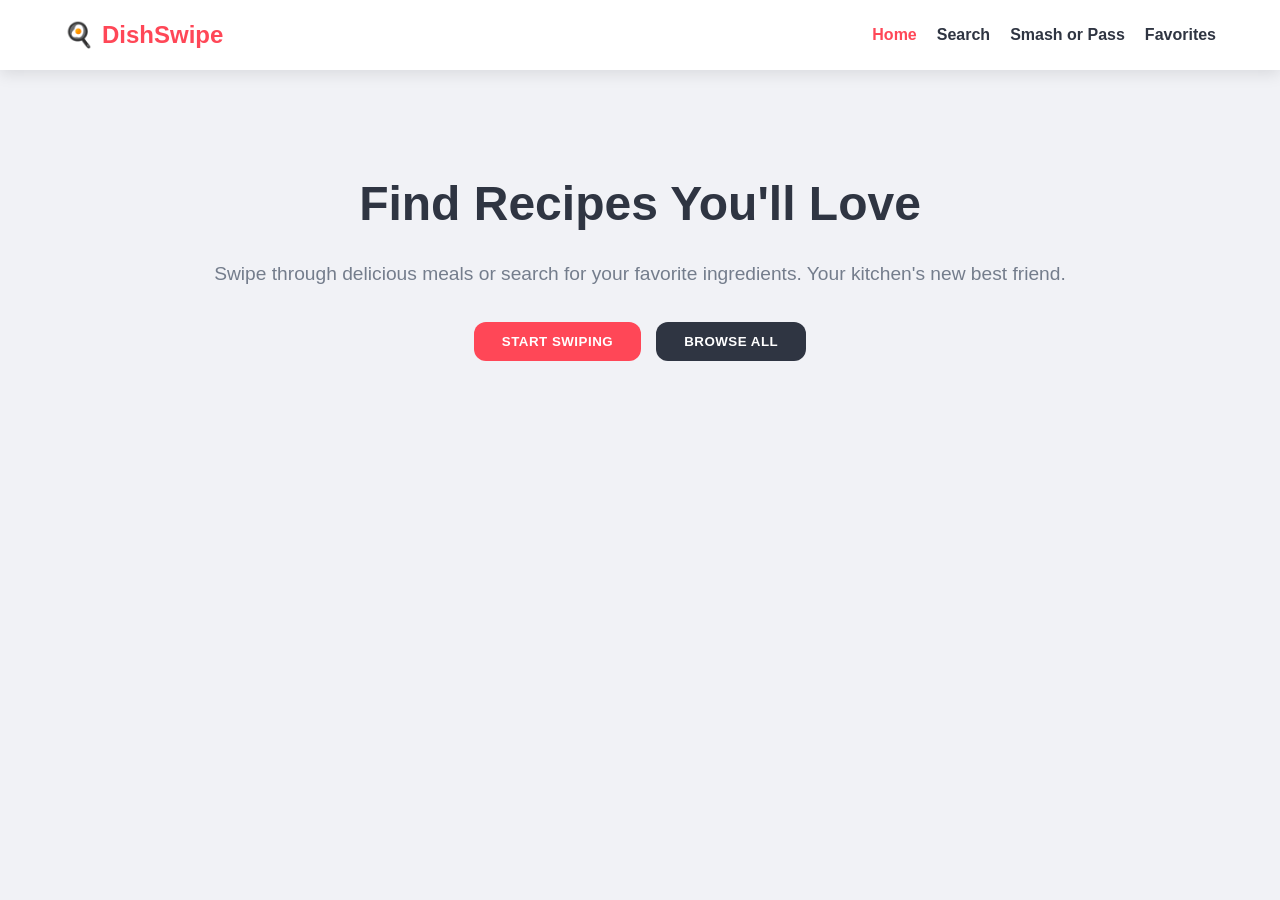
==== index.html @ 1446b1d3 "init" ====
<!DOCTYPE html>
<html lang="en">
<head>
    <meta charset="UTF-8">
    <meta name="viewport" content="width=device-width, initial-scale=1.0">
    <title>DishSwipe | Discover Your Next Meal</title>
    <link rel="stylesheet" href="style.css">
</head>
<body>
    <header>
        <div class="logo" onclick="app.navigate('home')">
            <span>🍳</span> DishSwipe
        </div>
        <nav>
            <ul>
                <li><a data-link="home" class="active">Home</a></li>
                <li><a data-link="search">Search</a></li>
                <li><a data-link="swipe">Smash or Pass</a></li>
                <li><a data-link="favorites">Favorites</a></li>
            </ul>
        </nav>
    </header>

    <main id="app-container">
        <!-- Home View -->
        <section id="view-home" class="view active">
            <div class="hero">
                <h1>Find Recipes You'll Love</h1>
                <p>Swipe through delicious meals or search for your favorite ingredients. Your kitchen's new best friend.</p>
                <div class="cta-group">
                    <button class="btn btn-primary" onclick="app.navigate('swipe')">Start Swiping</button>
                    <button class="btn btn-secondary" onclick="app.navigate('search')">Browse All</button>
                </div>
            </div>
        </section>

        <!-- Search View -->
        <section id="view-search" class="view">
            <div class="search-container">
                <input type="text" id="search-input" placeholder="Search by name (e.g. Pasta, Chicken)...">
                <button class="btn btn-primary" onclick="app.performSearch()">Search</button>
            </div>
            <div id="search-results" class="recipe-grid"></div>
        </section>

        <!-- Smash or Pass View -->
        <section id="view-swipe" class="view">
            <div class="swipe-container">
                <div id="swipe-card-target">
                    <!-- Dynamic Card -->
                </div>
                <div class="swipe-actions">
                    <button class="action-btn pass-btn" onclick="app.loadRandomRecipe()">✖</button>
                    <button class="action-btn smash-btn" onclick="app.smashCurrent()">❤</button>
                </div>
            </div>
        </section>

        <!-- Details View -->
        <section id="view-details" class="view">
            <div id="details-target"></div>
        </section>

        <!-- Favorites View -->
        <section id="view-favorites" class="view">
            <h2 style="margin-bottom: 2rem;">Your Saved Recipes</h2>
            <div id="favorites-results" class="recipe-grid"></div>
        </section>
    </main>

    <script src="script.js"></script>
</body>
</html>
---- style.css ----
:root {
    --primary: #ff4757;
    --primary-dark: #e84118;
    --secondary: #2f3542;
    --accent: #2ed573;
    --bg-light: #f1f2f6;
    --white: #ffffff;
    --text-main: #2f3542;
    --text-muted: #747d8c;
    --shadow: 0 4px 15px rgba(0,0,0,0.1);
    --radius: 12px;
    --transition: all 0.2s cubic-bezier(0.4, 0, 0.2, 1);
}

* {
    box-sizing: border-box;
    margin: 0;
    padding: 0;
    font-family: 'Segoe UI', Roboto, Helvetica, Arial, sans-serif;
}

body {
    background-color: var(--bg-light);
    color: var(--text-main);
    line-height: 1.6;
    overflow-x: hidden;
    min-height: 100vh;
}

/* Layout & Navigation */
header {
    background: var(--white);
    padding: 1rem 5%;
    display: flex;
    justify-content: space-between;
    align-items: center;
    position: sticky;
    top: 0;
    z-index: 1000;
    box-shadow: var(--shadow);
}

.logo {
    font-size: 1.5rem;
    font-weight: 800;
    color: var(--primary);
    cursor: pointer;
    display: flex;
    align-items: center;
    gap: 8px;
}

nav ul {
    display: flex;
    list-style: none;
    gap: 20px;
}

nav a {
    text-decoration: none;
    color: var(--text-main);
    font-weight: 600;
    transition: var(--transition);
    cursor: pointer;
}

nav a:hover, nav a.active {
    color: var(--primary);
}

main {
    padding: 2rem 5%;
    max-width: 1200px;
    margin: 0 auto;
}

/* Views */
.view {
    display: none;
    animation: fadeIn 0.4s ease-out;
}

.view.active {
    display: block;
}

@keyframes fadeIn {
    from { opacity: 0; transform: translateY(10px); }
    to { opacity: 1; transform: translateY(0); }
}

/* Home Page */
.hero {
    text-align: center;
    padding: 4rem 1rem;
}

.hero h1 {
    font-size: 3rem;
    margin-bottom: 1rem;
    color: var(--secondary);
}

.hero p {
    font-size: 1.2rem;
    color: var(--text-muted);
    margin-bottom: 2rem;
}

.cta-group {
    display: flex;
    justify-content: center;
    gap: 15px;
    flex-wrap: wrap;
}

.btn {
    padding: 12px 28px;
    border-radius: var(--radius);
    border: none;
    font-weight: 700;
    cursor: pointer;
    transition: var(--transition);
    text-transform: uppercase;
    letter-spacing: 0.5px;
}

.btn-primary { background: var(--primary); color: white; }
.btn-primary:hover { background: var(--primary-dark); transform: scale(1.05); }
.btn-secondary { background: var(--secondary); color: white; }
.btn-secondary:hover { opacity: 0.9; }

/* Search Section */
.search-container {
    margin-bottom: 2rem;
    display: flex;
    gap: 10px;
}

input[type="text"] {
    flex: 1;
    padding: 12px 20px;
    border: 2px solid #ddd;
    border-radius: var(--radius);
    outline: none;
    font-size: 1rem;
}

input[type="text"]:focus {
    border-color: var(--primary);
}

.recipe-grid {
    display: grid;
    grid-template-columns: repeat(auto-fill, minmax(280px, 1fr));
    gap: 25px;
}

.recipe-card {
    background: var(--white);
    border-radius: var(--radius);
    overflow: hidden;
    box-shadow: var(--shadow);
    transition: var(--transition);
    cursor: pointer;
    position: relative;
}

.recipe-card:hover {
    transform: translateY(-5px);
}

.recipe-card img {
    width: 100%;
    height: 200px;
    object-fit: cover;
}

.recipe-card-content {
    padding: 1.5rem;
}

.recipe-card h3 {
    margin-bottom: 0.5rem;
    font-size: 1.2rem;
}

.tag {
    background: var(--bg-light);
    padding: 4px 10px;
    border-radius: 20px;
    font-size: 0.8rem;
    color: var(--primary);
    font-weight: bold;
}

/* Smash or Pass Section */
.swipe-container {
    max-width: 400px;
    margin: 0 auto;
    text-align: center;
}

.swipe-card {
    background: var(--white);
    border-radius: 20px;
    overflow: hidden;
    box-shadow: 0 10px 30px rgba(0,0,0,0.15);
    margin-bottom: 2rem;
    position: relative;
    cursor: pointer;
    transition: transform 0.3s ease-out;
}

.swipe-card:hover {
    transform: translateY(-5px);
}

.swipe-card img {
    width: 100%;
    aspect-ratio: 1/1;
    object-fit: cover;
}

.swipe-info {
    padding: 2rem;
}

.swipe-actions {
    display: flex;
    justify-content: center;
    gap: 30px;
}

.action-btn {
    width: 70px;
    height: 70px;
    border-radius: 50%;
    border: none;
    display: flex;
    align-items: center;
    justify-content: center;
    cursor: pointer;
    font-size: 1.5rem;
    transition: var(--transition);
    box-shadow: var(--shadow);
}

.pass-btn { background: #eee; color: #555; }
.pass-btn:hover { background: #ddd; transform: rotate(-10deg); }
.smash-btn { background: var(--primary); color: white; }
.smash-btn:hover { background: var(--primary-dark); transform: scale(1.1) rotate(10deg); }

/* Recipe Details */
.details-container {
    background: var(--white);
    border-radius: var(--radius);
    overflow: hidden;
    box-shadow: var(--shadow);
    display: grid;
    grid-template-columns: 1fr 1fr;
}

.details-img {
    width: 100%;
    height: 100%;
    object-fit: cover;
}

.details-content {
    padding: 3rem;
}

.ingredients-list {
    margin: 1.5rem 0;
    list-style: none;
    display: grid;
    grid-template-columns: 1fr 1fr;
    gap: 10px;
}

.ingredients-list li::before {
    content: "•";
    color: var(--primary);
    margin-right: 8px;
    font-weight: bold;
}

/* Utilities */
.loader {
    text-align: center;
    padding: 3rem;
    font-weight: bold;
    color: var(--primary);
}

.error-msg {
    color: var(--primary);
    text-align: center;
    padding: 2rem;
    background: #fff5f5;
    border-radius: var(--radius);
}

.empty-state {
    text-align: center;
    padding: 4rem;
    color: var(--text-muted);
}

/* Responsive */
@media (max-width: 850px) {
    .details-container {
        grid-template-columns: 1fr;
    }
    .details-img {
        height: 300px;
    }
    .hero h1 { font-size: 2.2rem; }
}

@media (max-width: 600px) {
    nav ul { gap: 10px; font-size: 0.9rem; }
    .hero { padding: 2rem 0; }
    .details-content { padding: 1.5rem; }
    .ingredients-list { grid-template-columns: 1fr; }
}
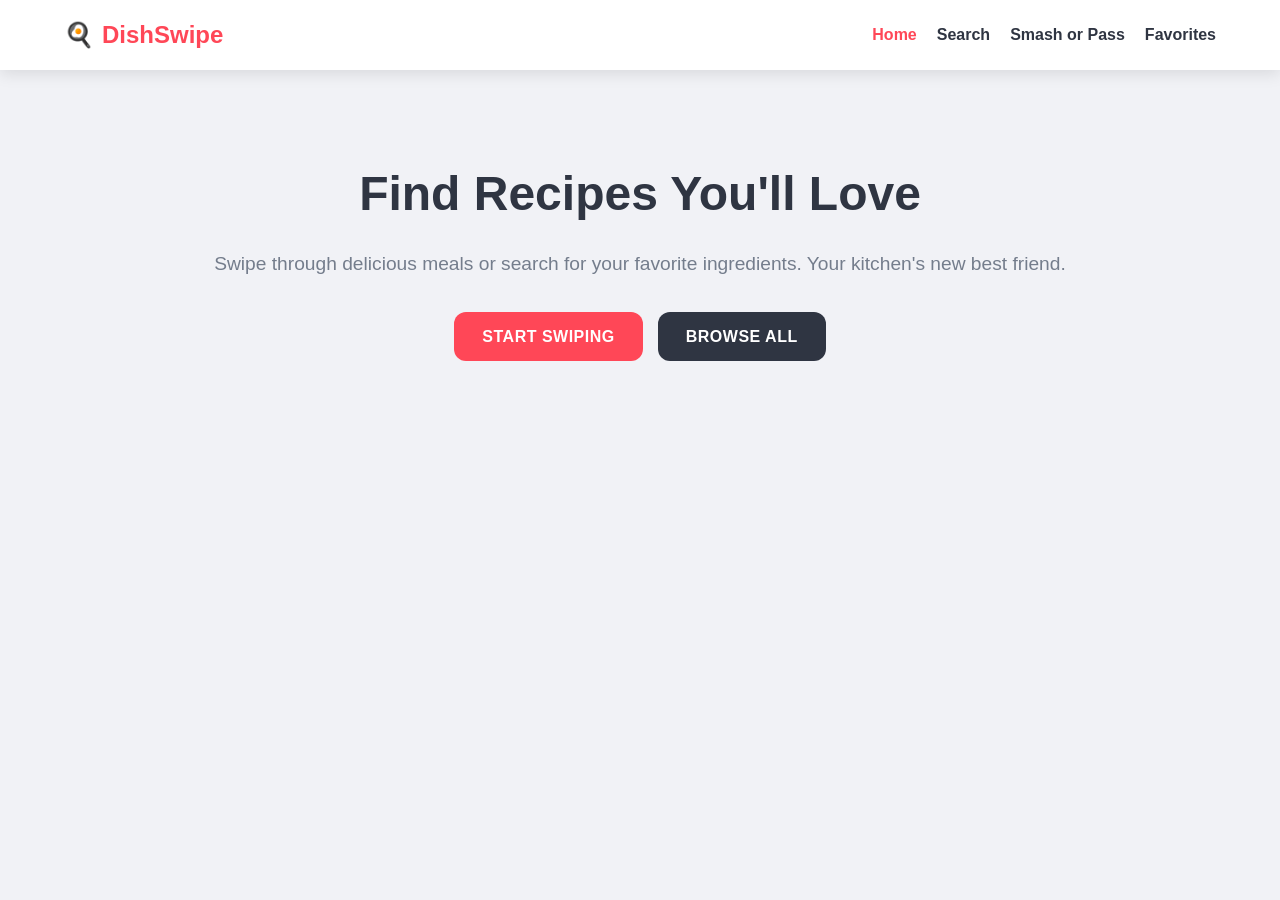
==== commit 7c3b381f: "edited scrolling" ====
--- a/index.html
+++ b/index.html
@@ -7,67 +7,20 @@
     <link rel="stylesheet" href="style.css">
 </head>
 <body>
-    <header>
-        <div class="logo" onclick="app.navigate('home')">
-            <span>🍳</span> DishSwipe
-        </div>
-        <nav>
-            <ul>
-                <li><a data-link="home" class="active">Home</a></li>
-                <li><a data-link="search">Search</a></li>
-                <li><a data-link="swipe">Smash or Pass</a></li>
-                <li><a data-link="favorites">Favorites</a></li>
-            </ul>
-        </nav>
-    </header>
+    <div id="header"></div>
 
     <main id="app-container">
         <!-- Home View -->
-        <section id="view-home" class="view active">
-            <div class="hero">
-                <h1>Find Recipes You'll Love</h1>
-                <p>Swipe through delicious meals or search for your favorite ingredients. Your kitchen's new best friend.</p>
-                <div class="cta-group">
-                    <button class="btn btn-primary" onclick="app.navigate('swipe')">Start Swiping</button>
-                    <button class="btn btn-secondary" onclick="app.navigate('search')">Browse All</button>
-                </div>
+        <section class="hero">
+            <h1>Find Recipes You'll Love</h1>
+            <p>Swipe through delicious meals or search for your favorite ingredients. Your kitchen's new best friend.</p>
+            <div class="cta-group">
+                <a href="swipe.html" class="btn btn-primary">Start Swiping</a>
+                <a href="search.html" class="btn btn-secondary">Browse All</a>
             </div>
-        </section>
-
-        <!-- Search View -->
-        <section id="view-search" class="view">
-            <div class="search-container">
-                <input type="text" id="search-input" placeholder="Search by name (e.g. Pasta, Chicken)...">
-                <button class="btn btn-primary" onclick="app.performSearch()">Search</button>
-            </div>
-            <div id="search-results" class="recipe-grid"></div>
-        </section>
-
-        <!-- Smash or Pass View -->
-        <section id="view-swipe" class="view">
-            <div class="swipe-container">
-                <div id="swipe-card-target">
-                    <!-- Dynamic Card -->
-                </div>
-                <div class="swipe-actions">
-                    <button class="action-btn pass-btn" onclick="app.loadRandomRecipe()">✖</button>
-                    <button class="action-btn smash-btn" onclick="app.smashCurrent()">❤</button>
-                </div>
-            </div>
-        </section>
-
-        <!-- Details View -->
-        <section id="view-details" class="view">
-            <div id="details-target"></div>
-        </section>
-
-        <!-- Favorites View -->
-        <section id="view-favorites" class="view">
-            <h2 style="margin-bottom: 2rem;">Your Saved Recipes</h2>
-            <div id="favorites-results" class="recipe-grid"></div>
         </section>
     </main>
 
     <script src="script.js"></script>
 </body>
-</html>+</html>
--- a/style.css
+++ b/style.css
@@ -19,6 +19,11 @@
     font-family: 'Segoe UI', Roboto, Helvetica, Arial, sans-serif;
 }
 
+html, body {
+    max-width: 100%;
+    overflow-x: hidden;
+}
+
 body {
     background-color: var(--bg-light);
     color: var(--text-main);
@@ -29,15 +34,16 @@
 
 /* Layout & Navigation */
 header {
+    position: fixed;
     background: var(--white);
     padding: 1rem 5%;
     display: flex;
     justify-content: space-between;
     align-items: center;
-    position: sticky;
     top: 0;
     z-index: 1000;
     box-shadow: var(--shadow);
+    width: 100vw;
 }
 
 .logo {
@@ -71,22 +77,7 @@
 main {
     padding: 2rem 5%;
     max-width: 1200px;
-    margin: 0 auto;
-}
-
-/* Views */
-.view {
-    display: none;
-    animation: fadeIn 0.4s ease-out;
-}
-
-.view.active {
-    display: block;
-}
-
-@keyframes fadeIn {
-    from { opacity: 0; transform: translateY(10px); }
-    to { opacity: 1; transform: translateY(0); }
+    margin: 60px auto;
 }
 
 /* Home Page */
@@ -123,6 +114,8 @@
     transition: var(--transition);
     text-transform: uppercase;
     letter-spacing: 0.5px;
+    text-decoration: none;
+    display: inline-block;
 }
 
 .btn-primary { background: var(--primary); color: white; }
@@ -131,6 +124,10 @@
 .btn-secondary:hover { opacity: 0.9; }
 
 /* Search Section */
+.search-section {
+    padding: 0;
+}
+
 .search-container {
     margin-bottom: 2rem;
     display: flex;
@@ -195,10 +192,15 @@
 }
 
 /* Smash or Pass Section */
+.swipe-section {
+    padding: 0;
+}
+
 .swipe-container {
     max-width: 400px;
     margin: 0 auto;
     text-align: center;
+    max-height: 70vh;
 }
 
 .swipe-card {
@@ -252,6 +254,10 @@
 .smash-btn:hover { background: var(--primary-dark); transform: scale(1.1) rotate(10deg); }
 
 /* Recipe Details */
+.details-section {
+    padding: 0;
+}
+
 .details-container {
     background: var(--white);
     border-radius: var(--radius);
@@ -269,6 +275,8 @@
 
 .details-content {
     padding: 3rem;
+    overflow-y: auto;
+    max-height: 70vh;
 }
 
 .ingredients-list {
@@ -308,7 +316,6 @@
     color: var(--text-muted);
 }
 
-/* Responsive */
 @media (max-width: 850px) {
     .details-container {
         grid-template-columns: 1fr;
@@ -316,6 +323,9 @@
     .details-img {
         height: 300px;
     }
+    .details-content {
+        max-height: none;
+    }
     .hero h1 { font-size: 2.2rem; }
 }
 
@@ -324,4 +334,5 @@
     .hero { padding: 2rem 0; }
     .details-content { padding: 1.5rem; }
     .ingredients-list { grid-template-columns: 1fr; }
-}
+    .recipe-grid { grid-template-columns: repeat(auto-fill, minmax(200px, 1fr)); }
+}
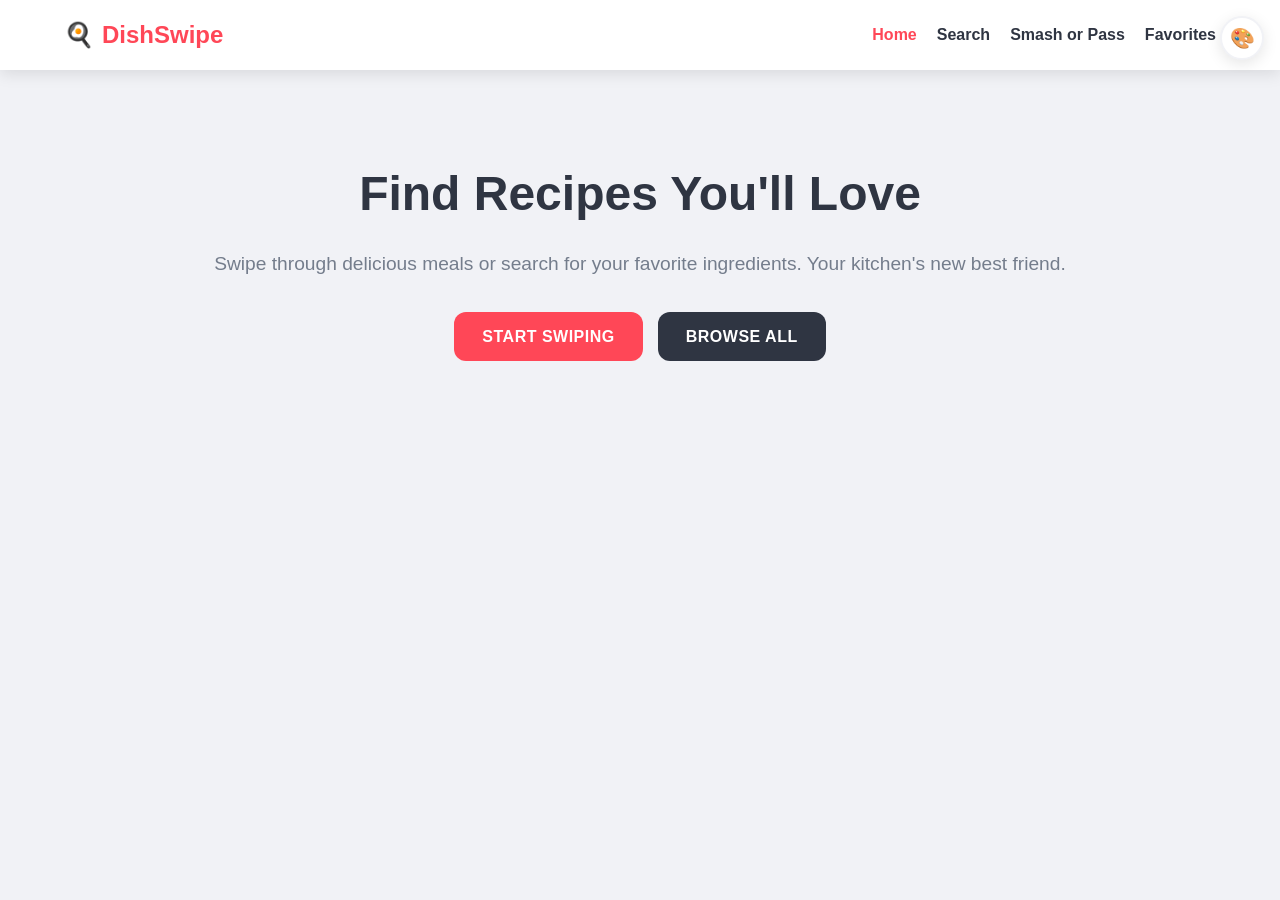
==== commit 89b49aa1: "new themes; theme switcher button" ====
--- a/index.html
+++ b/index.html
@@ -4,13 +4,15 @@
     <meta charset="UTF-8">
     <meta name="viewport" content="width=device-width, initial-scale=1.0">
     <title>DishSwipe | Discover Your Next Meal</title>
-    <link rel="stylesheet" href="style.css">
+    <script src="js/theme-init.js"></script>
+    <link rel="stylesheet" href="styles/theme-switcher.css">
+    <noscript><link rel="stylesheet" href="styles/common.css"></noscript>
 </head>
 <body>
     <div id="header"></div>
+    <div id="theme-switcher"></div>
 
     <main id="app-container">
-        <!-- Home View -->
         <section class="hero">
             <h1>Find Recipes You'll Love</h1>
             <p>Swipe through delicious meals or search for your favorite ingredients. Your kitchen's new best friend.</p>
@@ -21,6 +23,7 @@
         </section>
     </main>
 
+    <script src="js/theme.js"></script>
     <script src="script.js"></script>
 </body>
 </html>
--- a/styles/theme-switcher.css
+++ b/styles/theme-switcher.css
@@ -0,0 +1,48 @@
+/* Anti-flash: hide content until first theme stylesheet loads */
+html.theme-preload body {
+    visibility: hidden;
+}
+
+/* Smooth theme change */
+html.theme-switching body {
+    opacity: 0;
+    transition: opacity 0.28s ease;
+}
+
+body {
+    transition: opacity 0.28s ease;
+}
+
+.theme-switcher {
+    position: fixed;
+    top: 1rem;
+    right: 1rem;
+    z-index: 1100;
+}
+
+.theme-switcher-menu {
+    position: absolute;
+    top: calc(100% + 0.5rem);
+    right: 0;
+    min-width: 9rem;
+    display: flex;
+    flex-direction: column;
+    gap: 0.2rem;
+}
+
+.theme-switcher-menu[hidden] {
+    display: none;
+}
+
+@media (max-width: 600px) {
+    .theme-switcher {
+        top: auto;
+        bottom: 1rem;
+        right: 1rem;
+    }
+
+    .theme-switcher-menu {
+        bottom: calc(100% + 0.5rem);
+        top: auto;
+    }
+}
--- a/styles/common.css
+++ b/styles/common.css
@@ -0,0 +1,403 @@
+:root {
+    --primary: #ff4757;
+    --primary-dark: #e84118;
+    --secondary: #2f3542;
+    --accent: #2ed573;
+    --bg-light: #f1f2f6;
+    --white: #ffffff;
+    --text-main: #2f3542;
+    --text-muted: #747d8c;
+    --shadow: 0 4px 15px rgba(0,0,0,0.1);
+    --radius: 12px;
+    --transition: all 0.2s cubic-bezier(0.4, 0, 0.2, 1);
+}
+
+* {
+    box-sizing: border-box;
+    margin: 0;
+    padding: 0;
+    font-family: 'Segoe UI', Roboto, Helvetica, Arial, sans-serif;
+}
+
+html, body {
+    max-height: 100%;
+    overflow-x: hidden;
+}
+
+body {
+    background-color: var(--bg-light);
+    color: var(--text-main);
+    line-height: 1.6;
+    overflow-x: hidden;
+    min-height: 100vh;
+}
+
+/* Layout & Navigation */
+header {
+    position: fixed;
+    background: var(--white);
+    padding: 1rem 5%;
+    display: flex;
+    justify-content: space-between;
+    align-items: center;
+    top: 0;
+    z-index: 1000;
+    box-shadow: var(--shadow);
+    width: 100vw;
+}
+
+.logo {
+    font-size: 1.5rem;
+    font-weight: 800;
+    color: var(--primary);
+    cursor: pointer;
+    display: flex;
+    align-items: center;
+    gap: 8px;
+}
+
+nav ul {
+    display: flex;
+    list-style: none;
+    gap: 20px;
+}
+
+nav a {
+    text-decoration: none;
+    color: var(--text-main);
+    font-weight: 600;
+    transition: var(--transition);
+    cursor: pointer;
+}
+
+nav a:hover, nav a.active {
+    color: var(--primary);
+}
+
+main {
+    padding: 2rem 5%;
+    max-width: 1200px;
+    margin: 60px auto;
+}
+
+/* Home Page */
+.hero {
+    text-align: center;
+    padding: 4rem 1rem;
+}
+
+.hero h1 {
+    font-size: 3rem;
+    margin-bottom: 1rem;
+    color: var(--secondary);
+}
+
+.hero p {
+    font-size: 1.2rem;
+    color: var(--text-muted);
+    margin-bottom: 2rem;
+}
+
+.cta-group {
+    display: flex;
+    justify-content: center;
+    gap: 15px;
+    flex-wrap: wrap;
+}
+
+.btn {
+    padding: 12px 28px;
+    border-radius: var(--radius);
+    border: none;
+    font-weight: 700;
+    cursor: pointer;
+    transition: var(--transition);
+    text-transform: uppercase;
+    letter-spacing: 0.5px;
+    text-decoration: none;
+    display: inline-block;
+}
+
+.btn-primary { background: var(--primary); color: white; }
+.btn-primary:hover { background: var(--primary-dark); transform: scale(1.05); }
+.btn-secondary { background: var(--secondary); color: white; }
+.btn-secondary:hover { opacity: 0.9; }
+
+/* Search Section */
+.search-section {
+    padding: 0;
+}
+
+.search-container {
+    margin-bottom: 2rem;
+    display: flex;
+    gap: 10px;
+}
+
+input[type="text"] {
+    flex: 1;
+    padding: 12px 20px;
+    border: 2px solid #ddd;
+    border-radius: var(--radius);
+    outline: none;
+    font-size: 1rem;
+}
+
+input[type="text"]:focus {
+    border-color: var(--primary);
+}
+
+.recipe-grid {
+    display: grid;
+    grid-template-columns: repeat(auto-fill, minmax(280px, 1fr));
+    gap: 25px;
+}
+
+.recipe-card {
+    background: var(--white);
+    border-radius: var(--radius);
+    overflow: hidden;
+    box-shadow: var(--shadow);
+    transition: var(--transition);
+    cursor: pointer;
+    position: relative;
+}
+
+.recipe-card:hover {
+    transform: translateY(-5px);
+}
+
+.recipe-card img {
+    width: 100%;
+    height: 200px;
+    object-fit: cover;
+}
+
+.recipe-card-content {
+    padding: 1.5rem;
+}
+
+.recipe-card h3 {
+    margin-bottom: 0.5rem;
+    font-size: 1.2rem;
+}
+
+.tag {
+    background: var(--bg-light);
+    padding: 4px 10px;
+    border-radius: 20px;
+    font-size: 0.8rem;
+    color: var(--primary);
+    font-weight: bold;
+}
+
+/* Smash or Pass Section */
+.swipe-section {
+    padding: 0;
+}
+
+.swipe-container {
+    max-width: 400px;
+    margin: 0 auto;
+    text-align: center;
+    max-height: 70vh;
+}
+
+.swipe-card {
+    background: var(--white);
+    border-radius: 20px;
+    overflow: hidden;
+    box-shadow: 0 10px 30px rgba(0,0,0,0.15);
+    margin-bottom: 2rem;
+    position: relative;
+    cursor: pointer;
+    transition: transform 0.3s ease-out;
+}
+
+.swipe-card:hover {
+    transform: translateY(-5px);
+}
+
+.swipe-card img {
+    width: 100%;
+    aspect-ratio: 1/1;
+    object-fit: cover;
+}
+
+.swipe-info {
+    padding: 2rem;
+}
+
+.swipe-actions {
+    display: flex;
+    justify-content: center;
+    gap: 30px;
+}
+
+.action-btn {
+    width: 70px;
+    height: 70px;
+    border-radius: 50%;
+    border: none;
+    display: flex;
+    align-items: center;
+    justify-content: center;
+    cursor: pointer;
+    font-size: 1.5rem;
+    transition: var(--transition);
+    box-shadow: var(--shadow);
+}
+
+.pass-btn { background: #eee; color: #555; }
+.pass-btn:hover { background: #ddd; transform: rotate(-10deg); }
+.smash-btn { background: var(--primary); color: white; }
+.smash-btn:hover { background: var(--primary-dark); transform: scale(1.1) rotate(10deg); }
+
+/* Recipe Details */
+.details-section {
+    padding: 0;
+}
+
+.details-container {
+    background: var(--white);
+    border-radius: var(--radius);
+    overflow: hidden;
+    box-shadow: var(--shadow);
+    display: grid;
+    grid-template-columns: 1fr 1fr;
+}
+
+.details-img {
+    width: 100%;
+    height: 100%;
+    object-fit: cover;
+}
+
+.details-content {
+    padding: 3rem;
+    overflow-y: auto;
+    max-height: 70vh;
+}
+
+.ingredients-list {
+    margin: 1.5rem 0;
+    list-style: none;
+    display: grid;
+    grid-template-columns: 1fr 1fr;
+    gap: 10px;
+}
+
+.ingredients-list li::before {
+    content: "•";
+    color: var(--primary);
+    margin-right: 8px;
+    font-weight: bold;
+}
+
+/* Utilities */
+.loader {
+    text-align: center;
+    padding: 3rem;
+    font-weight: bold;
+    color: var(--primary);
+}
+
+.error-msg {
+    color: var(--primary);
+    text-align: center;
+    padding: 2rem;
+    background: #fff5f5;
+    border-radius: var(--radius);
+}
+
+.empty-state {
+    text-align: center;
+    padding: 4rem;
+    color: var(--text-muted);
+}
+
+@media (max-width: 850px) {
+    .details-container {
+        grid-template-columns: 1fr;
+    }
+    .details-img {
+        height: 300px;
+    }
+    .details-content {
+        max-height: none;
+    }
+    .hero h1 { font-size: 2.2rem; }
+}
+
+@media (max-width: 600px) {
+    nav ul { gap: 10px; font-size: 0.9rem; }
+    .hero { padding: 2rem 0; }
+    .details-content { padding: 1.5rem; }
+    .ingredients-list { grid-template-columns: 1fr; }
+    .recipe-grid { grid-template-columns: repeat(auto-fill, minmax(200px, 1fr)); }
+}
+
+/* Theme switcher */
+.theme-switcher-btn {
+    width: 2.75rem;
+    height: 2.75rem;
+    border: 2px solid var(--bg-light);
+    border-radius: 50%;
+    cursor: pointer;
+    font-size: 1.25rem;
+    line-height: 1;
+    display: flex;
+    align-items: center;
+    justify-content: center;
+    background: var(--white);
+    color: var(--text-main);
+    box-shadow: var(--shadow);
+    transition: var(--transition);
+}
+
+.theme-switcher-btn:hover {
+    transform: scale(1.06);
+    border-color: var(--primary);
+    color: var(--primary);
+}
+
+.theme-switcher-btn:focus-visible {
+    outline: 2px solid var(--primary);
+    outline-offset: 2px;
+}
+
+.theme-switcher-menu {
+    padding: 0.35rem;
+    border-radius: var(--radius);
+    background: var(--white);
+    border: 1px solid var(--bg-light);
+    box-shadow: var(--shadow);
+}
+
+.theme-option {
+    border: none;
+    background: transparent;
+    text-align: left;
+    padding: 0.55rem 0.75rem;
+    border-radius: calc(var(--radius) - 4px);
+    font-size: 0.9rem;
+    font-weight: 600;
+    color: var(--text-main);
+    cursor: pointer;
+    transition: var(--transition);
+}
+
+.theme-option:hover {
+    background: var(--bg-light);
+    color: var(--primary);
+}
+
+.theme-option.is-active {
+    background: var(--primary);
+    color: var(--white);
+}
+
+.theme-option:focus-visible {
+    outline: 2px solid var(--primary);
+    outline-offset: 1px;
+}
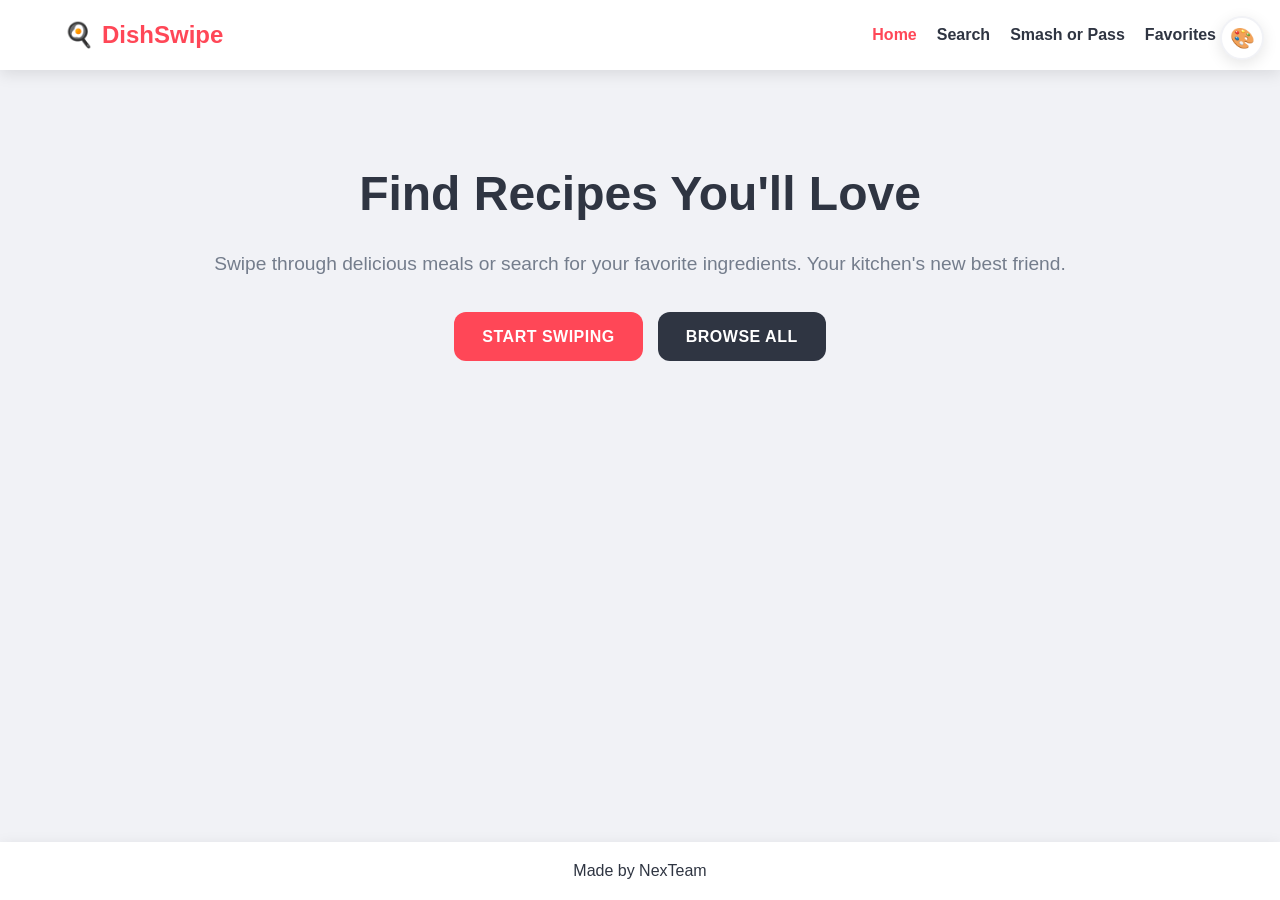
==== commit bdb4bdb8: "added burguer button for phones" ====
--- a/index.html
+++ b/index.html
@@ -4,9 +4,9 @@
     <meta charset="UTF-8">
     <meta name="viewport" content="width=device-width, initial-scale=1.0">
     <title>DishSwipe | Discover Your Next Meal</title>
+    <link rel="stylesheet" href="styles/common.css">
     <script src="js/theme-init.js"></script>
-    <link rel="stylesheet" href="styles/theme-switcher.css">
-    <noscript><link rel="stylesheet" href="styles/common.css"></noscript>
+    <noscript><link rel="stylesheet" href="styles/default.css"></noscript>
 </head>
 <body>
     <div id="header"></div>
@@ -23,6 +23,8 @@
         </section>
     </main>
 
+    <div id="footer"></div>
+
     <script src="js/theme.js"></script>
     <script src="script.js"></script>
 </body>
--- a/styles/common.css
+++ b/styles/common.css
@@ -1,22 +1,10 @@
-:root {
-    --primary: #ff4757;
-    --primary-dark: #e84118;
-    --secondary: #2f3542;
-    --accent: #2ed573;
-    --bg-light: #f1f2f6;
-    --white: #ffffff;
-    --text-main: #2f3542;
-    --text-muted: #747d8c;
-    --shadow: 0 4px 15px rgba(0,0,0,0.1);
-    --radius: 12px;
-    --transition: all 0.2s cubic-bezier(0.4, 0, 0.2, 1);
-}
+/* Shared layout & components (theme tokens come from default.css) */
 
 * {
     box-sizing: border-box;
     margin: 0;
     padding: 0;
-    font-family: 'Segoe UI', Roboto, Helvetica, Arial, sans-serif;
+    font-family: var(--font-family, 'Segoe UI', Roboto, Helvetica, Arial, sans-serif);
 }
 
 html, body {
@@ -25,31 +13,54 @@
 }
 
 body {
-    background-color: var(--bg-light);
+    background: var(--body-bg, var(--bg-light));
     color: var(--text-main);
-    line-height: 1.6;
+    line-height: var(--body-line-height, 1.6);
     overflow-x: hidden;
     min-height: 100vh;
+    transition: opacity 0.28s ease;
+}
+
+html.theme-switching body {
+    opacity: 0;
+    transition: opacity 0.28s ease;
 }
 
 /* Layout & Navigation */
 header {
     position: fixed;
-    background: var(--white);
+    background: var(--header-bg, var(--white));
     padding: 1rem 5%;
     display: flex;
     justify-content: space-between;
     align-items: center;
     top: 0;
     z-index: 1000;
-    box-shadow: var(--shadow);
+    box-shadow: var(--header-shadow, var(--shadow));
     width: 100vw;
+    backdrop-filter: var(--header-backdrop, none);
+    -webkit-backdrop-filter: var(--header-backdrop, none);
+    border-bottom: var(--header-border, none);
+    border-radius: var(--header-radius, 0);
+}
+
+footer {
+    position: fixed;
+    background: var(--footer-bg, var(--white));
+    padding: 1rem 5%;
+    align-items: center;
+    text-align: center;
+    bottom: 0;
+    z-index: 1000;
+    box-shadow: var(--footer-shadow, var(--shadow));
+    width: 100vw;
+    border-radius: var(--footer-radius, 0);
 }
 
 .logo {
-    font-size: 1.5rem;
-    font-weight: 800;
-    color: var(--primary);
+    font-size: var(--logo-font-size, 1.5rem);
+    font-weight: var(--logo-font-weight, 800);
+    color: var(--logo-color, var(--primary));
     cursor: pointer;
     display: flex;
     align-items: center;
@@ -59,41 +70,77 @@
 nav ul {
     display: flex;
     list-style: none;
-    gap: 20px;
+    gap: var(--nav-gap, 20px);
 }
 
 nav a {
     text-decoration: none;
     color: var(--text-main);
-    font-weight: 600;
-    transition: var(--transition);
-    cursor: pointer;
-}
-
-nav a:hover, nav a.active {
-    color: var(--primary);
+    font-weight: var(--nav-link-weight, 600);
+    transition: var(--transition);
+    cursor: pointer;
+}
+
+nav a:hover,
+nav a.active {
+    color: var(--nav-link-active, var(--primary));
+}
+
+.burger-btn {
+    display: none;
+    flex-direction: column;
+    justify-content: center;
+    gap: 5px;
+    width: 2.5rem;
+    height: 2.5rem;
+    padding: 0;
+    border: none;
+    background: transparent;
+    cursor: pointer;
+    z-index: 1002;
+}
+
+.burger-line {
+    display: block;
+    width: 1.5rem;
+    height: 2px;
+    background: var(--text-main);
+    border-radius: 2px;
+    transition: transform 0.25s ease, opacity 0.25s ease;
+}
+
+header.nav-open .burger-line:nth-child(1) {
+    transform: translateY(7px) rotate(45deg);
+}
+
+header.nav-open .burger-line:nth-child(2) {
+    opacity: 0;
+}
+
+header.nav-open .burger-line:nth-child(3) {
+    transform: translateY(-7px) rotate(-45deg);
 }
 
 main {
     padding: 2rem 5%;
     max-width: 1200px;
-    margin: 60px auto;
+    margin: var(--main-margin-top, 60px) auto var(--main-margin-bottom, 60px);
 }
 
 /* Home Page */
 .hero {
     text-align: center;
-    padding: 4rem 1rem;
+    padding: var(--hero-padding, 4rem 1rem);
 }
 
 .hero h1 {
-    font-size: 3rem;
+    font-size: var(--hero-title-size, 3rem);
     margin-bottom: 1rem;
-    color: var(--secondary);
+    color: var(--hero-title-color, var(--secondary));
 }
 
 .hero p {
-    font-size: 1.2rem;
+    font-size: var(--hero-text-size, 1.2rem);
     color: var(--text-muted);
     margin-bottom: 2rem;
 }
@@ -101,15 +148,15 @@
 .cta-group {
     display: flex;
     justify-content: center;
-    gap: 15px;
+    gap: var(--cta-gap, 15px);
     flex-wrap: wrap;
 }
 
 .btn {
-    padding: 12px 28px;
-    border-radius: var(--radius);
-    border: none;
-    font-weight: 700;
+    padding: var(--btn-padding, 12px 28px);
+    border-radius: var(--btn-radius, var(--radius));
+    border: var(--btn-border, none);
+    font-weight: var(--btn-font-weight, 700);
     cursor: pointer;
     transition: var(--transition);
     text-transform: uppercase;
@@ -118,10 +165,25 @@
     display: inline-block;
 }
 
-.btn-primary { background: var(--primary); color: white; }
-.btn-primary:hover { background: var(--primary-dark); transform: scale(1.05); }
-.btn-secondary { background: var(--secondary); color: white; }
-.btn-secondary:hover { opacity: 0.9; }
+.btn-primary {
+    background: var(--btn-primary-bg, var(--primary));
+    color: var(--btn-primary-color, white);
+}
+
+.btn-primary:hover {
+    background: var(--btn-primary-hover-bg, var(--primary-dark));
+    transform: var(--btn-primary-hover-transform, scale(1.05));
+}
+
+.btn-secondary {
+    background: var(--btn-secondary-bg, var(--secondary));
+    color: var(--btn-secondary-color, white);
+}
+
+.btn-secondary:hover {
+    opacity: var(--btn-secondary-hover-opacity, 0.9);
+    transform: var(--btn-secondary-hover-transform, none);
+}
 
 /* Search Section */
 .search-section {
@@ -131,64 +193,72 @@
 .search-container {
     margin-bottom: 2rem;
     display: flex;
-    gap: 10px;
+    gap: var(--search-gap, 10px);
 }
 
 input[type="text"] {
     flex: 1;
-    padding: 12px 20px;
-    border: 2px solid #ddd;
-    border-radius: var(--radius);
+    padding: var(--input-padding, 12px 20px);
+    border: var(--input-border, 2px solid #ddd);
+    border-radius: var(--input-radius, var(--radius));
     outline: none;
     font-size: 1rem;
+    background: var(--input-bg, transparent);
+    color: var(--input-color, inherit);
+    transition: var(--transition);
 }
 
 input[type="text"]:focus {
-    border-color: var(--primary);
+    border-color: var(--input-focus-border, var(--primary));
+    box-shadow: var(--input-focus-shadow, none);
 }
 
 .recipe-grid {
     display: grid;
     grid-template-columns: repeat(auto-fill, minmax(280px, 1fr));
-    gap: 25px;
+    gap: var(--recipe-grid-gap, 25px);
 }
 
 .recipe-card {
-    background: var(--white);
-    border-radius: var(--radius);
+    background: var(--card-bg, var(--white));
+    border-radius: var(--card-radius, var(--radius));
     overflow: hidden;
-    box-shadow: var(--shadow);
+    box-shadow: var(--card-shadow, var(--shadow));
     transition: var(--transition);
     cursor: pointer;
     position: relative;
+    border: var(--card-border, none);
 }
 
 .recipe-card:hover {
-    transform: translateY(-5px);
+    transform: var(--card-hover-transform, translateY(-5px));
+    box-shadow: var(--card-hover-shadow, var(--shadow));
 }
 
 .recipe-card img {
     width: 100%;
-    height: 200px;
+    height: var(--recipe-card-img-height, 200px);
     object-fit: cover;
+    transition: var(--transition);
 }
 
 .recipe-card-content {
-    padding: 1.5rem;
+    padding: var(--recipe-card-content-padding, 1.5rem);
 }
 
 .recipe-card h3 {
     margin-bottom: 0.5rem;
-    font-size: 1.2rem;
+    font-size: var(--recipe-card-title-size, 1.2rem);
 }
 
 .tag {
-    background: var(--bg-light);
-    padding: 4px 10px;
+    background: var(--tag-bg, var(--bg-light));
+    padding: var(--tag-padding, 4px 10px);
     border-radius: 20px;
     font-size: 0.8rem;
-    color: var(--primary);
+    color: var(--tag-color, var(--primary));
     font-weight: bold;
+    display: inline-block;
 }
 
 /* Smash or Pass Section */
@@ -197,61 +267,78 @@
 }
 
 .swipe-container {
-    max-width: 400px;
     margin: 0 auto;
     text-align: center;
-    max-height: 70vh;
 }
 
 .swipe-card {
-    background: var(--white);
-    border-radius: 20px;
+    background: var(--swipe-card-bg, var(--white));
+    border-radius: var(--swipe-card-radius, 20px);
     overflow: hidden;
-    box-shadow: 0 10px 30px rgba(0,0,0,0.15);
+    box-shadow: var(--swipe-card-shadow, 0 10px 30px rgba(0, 0, 0, 0.15));
+    height: var(--swipe-card-height, 66vh);
+    display: flex;
+    flex-direction: row;
     margin-bottom: 2rem;
     position: relative;
     cursor: pointer;
-    transition: transform 0.3s ease-out;
+    transition: var(--swipe-card-transition, transform 0.3s ease-out);
+    border: var(--swipe-card-border, none);
 }
 
 .swipe-card:hover {
-    transform: translateY(-5px);
+    transform: var(--swipe-card-hover-transform, translateY(-5px));
 }
 
 .swipe-card img {
     width: 100%;
-    aspect-ratio: 1/1;
+    aspect-ratio: 3/2;
     object-fit: cover;
 }
 
 .swipe-info {
-    padding: 2rem;
+    padding: var(--swipe-info-padding, 2rem);
 }
 
 .swipe-actions {
     display: flex;
     justify-content: center;
-    gap: 30px;
+    gap: var(--swipe-actions-gap, 30px);
 }
 
 .action-btn {
-    width: 70px;
-    height: 70px;
+    width: var(--action-btn-size, 70px);
+    height: var(--action-btn-size, 70px);
     border-radius: 50%;
-    border: none;
+    border: var(--action-btn-border, none);
     display: flex;
     align-items: center;
     justify-content: center;
     cursor: pointer;
-    font-size: 1.5rem;
+    font-size: var(--action-btn-font-size, 1.5rem);
     transition: var(--transition);
     box-shadow: var(--shadow);
 }
 
-.pass-btn { background: #eee; color: #555; }
-.pass-btn:hover { background: #ddd; transform: rotate(-10deg); }
-.smash-btn { background: var(--primary); color: white; }
-.smash-btn:hover { background: var(--primary-dark); transform: scale(1.1) rotate(10deg); }
+.pass-btn {
+    background: var(--pass-btn-bg, #eee);
+    color: var(--pass-btn-color, #555);
+}
+
+.pass-btn:hover {
+    background: var(--pass-btn-hover-bg, #ddd);
+    transform: var(--pass-btn-hover-transform, rotate(-10deg));
+}
+
+.smash-btn {
+    background: var(--smash-btn-bg, var(--primary));
+    color: var(--smash-btn-color, white);
+}
+
+.smash-btn:hover {
+    background: var(--smash-btn-hover-bg, var(--primary-dark));
+    transform: var(--smash-btn-hover-transform, scale(1.1) rotate(10deg));
+}
 
 /* Recipe Details */
 .details-section {
@@ -259,12 +346,13 @@
 }
 
 .details-container {
-    background: var(--white);
-    border-radius: var(--radius);
+    background: var(--details-bg, var(--white));
+    border-radius: var(--details-radius, var(--radius));
     overflow: hidden;
-    box-shadow: var(--shadow);
+    box-shadow: var(--details-shadow, var(--shadow));
     display: grid;
     grid-template-columns: 1fr 1fr;
+    border: var(--details-border, none);
 }
 
 .details-img {
@@ -274,7 +362,7 @@
 }
 
 .details-content {
-    padding: 3rem;
+    padding: var(--details-content-padding, 3rem);
     overflow-y: auto;
     max-height: 70vh;
 }
@@ -284,14 +372,19 @@
     list-style: none;
     display: grid;
     grid-template-columns: 1fr 1fr;
-    gap: 10px;
+    gap: var(--ingredients-gap, 10px);
 }
 
 .ingredients-list li::before {
-    content: "•";
+    content: var(--ingredient-bullet, "•");
     color: var(--primary);
     margin-right: 8px;
     font-weight: bold;
+}
+
+.details-text {
+    white-space: pre-line;
+    color: var(--details-text-color, #555);
 }
 
 /* Utilities */
@@ -299,15 +392,16 @@
     text-align: center;
     padding: 3rem;
     font-weight: bold;
-    color: var(--primary);
+    color: var(--loader-color, var(--primary));
 }
 
 .error-msg {
-    color: var(--primary);
+    color: var(--error-color, var(--primary));
     text-align: center;
     padding: 2rem;
-    background: #fff5f5;
+    background: var(--error-bg, #fff5f5);
     border-radius: var(--radius);
+    border: var(--error-border, none);
 }
 
 .empty-state {
@@ -316,71 +410,68 @@
     color: var(--text-muted);
 }
 
-@media (max-width: 850px) {
-    .details-container {
-        grid-template-columns: 1fr;
-    }
-    .details-img {
-        height: 300px;
-    }
-    .details-content {
-        max-height: none;
-    }
-    .hero h1 { font-size: 2.2rem; }
-}
-
-@media (max-width: 600px) {
-    nav ul { gap: 10px; font-size: 0.9rem; }
-    .hero { padding: 2rem 0; }
-    .details-content { padding: 1.5rem; }
-    .ingredients-list { grid-template-columns: 1fr; }
-    .recipe-grid { grid-template-columns: repeat(auto-fill, minmax(200px, 1fr)); }
-}
-
 /* Theme switcher */
+.theme-switcher {
+    position: fixed;
+    top: 1rem;
+    right: 1rem;
+    z-index: 1100;
+}
+
 .theme-switcher-btn {
-    width: 2.75rem;
-    height: 2.75rem;
-    border: 2px solid var(--bg-light);
-    border-radius: 50%;
-    cursor: pointer;
-    font-size: 1.25rem;
+    width: var(--theme-btn-size, 2.75rem);
+    height: var(--theme-btn-size, 2.75rem);
+    border: var(--theme-btn-border, 2px solid var(--bg-light));
+    border-radius: var(--theme-btn-radius, 50%);
+    cursor: pointer;
+    font-size: var(--theme-btn-font-size, 1.25rem);
     line-height: 1;
     display: flex;
     align-items: center;
     justify-content: center;
-    background: var(--white);
-    color: var(--text-main);
-    box-shadow: var(--shadow);
+    background: var(--theme-btn-bg, var(--white));
+    color: var(--theme-btn-color, var(--text-main));
+    box-shadow: var(--theme-btn-shadow, var(--shadow));
     transition: var(--transition);
 }
 
 .theme-switcher-btn:hover {
-    transform: scale(1.06);
-    border-color: var(--primary);
-    color: var(--primary);
+    transform: var(--theme-btn-hover-transform, scale(1.06));
+    border-color: var(--theme-btn-hover-border, var(--primary));
+    color: var(--theme-btn-hover-color, var(--primary));
 }
 
 .theme-switcher-btn:focus-visible {
-    outline: 2px solid var(--primary);
+    outline: 2px solid var(--theme-focus-outline, var(--primary));
     outline-offset: 2px;
 }
 
 .theme-switcher-menu {
-    padding: 0.35rem;
+    position: absolute;
+    top: calc(100% + 0.5rem);
+    right: 0;
+    min-width: 9rem;
+    display: flex;
+    flex-direction: column;
+    gap: 0.2rem;
+    padding: var(--theme-menu-padding, 0.35rem);
     border-radius: var(--radius);
-    background: var(--white);
-    border: 1px solid var(--bg-light);
-    box-shadow: var(--shadow);
+    background: var(--theme-menu-bg, var(--white));
+    border: var(--theme-menu-border, 1px solid var(--bg-light));
+    box-shadow: var(--theme-menu-shadow, var(--shadow));
+}
+
+.theme-switcher-menu[hidden] {
+    display: none;
 }
 
 .theme-option {
     border: none;
     background: transparent;
     text-align: left;
-    padding: 0.55rem 0.75rem;
+    padding: var(--theme-option-padding, 0.55rem 0.75rem);
     border-radius: calc(var(--radius) - 4px);
-    font-size: 0.9rem;
+    font-size: var(--theme-option-font-size, 0.9rem);
     font-weight: 600;
     color: var(--text-main);
     cursor: pointer;
@@ -388,16 +479,136 @@
 }
 
 .theme-option:hover {
-    background: var(--bg-light);
-    color: var(--primary);
+    background: var(--theme-option-hover-bg, var(--bg-light));
+    color: var(--theme-option-hover-color, var(--primary));
+    transform: var(--theme-option-hover-transform, none);
 }
 
 .theme-option.is-active {
-    background: var(--primary);
-    color: var(--white);
+    background: var(--theme-option-active-bg, var(--primary));
+    color: var(--theme-option-active-color, var(--white));
 }
 
 .theme-option:focus-visible {
-    outline: 2px solid var(--primary);
+    outline: 2px solid var(--theme-focus-outline, var(--primary));
     outline-offset: 1px;
 }
+
+@media (max-width: 900px) {
+    .theme-switcher {
+        top: auto;
+        bottom: 1rem;
+        right: 1rem;
+    }
+
+    .theme-switcher-menu {
+        bottom: calc(100% + 0.5rem);
+        top: auto;
+    }
+}
+
+@media (max-width: 850px) {
+    .details-container {
+        grid-template-columns: 1fr;
+    }
+
+    .details-img {
+        height: var(--details-img-mobile-height, 300px);
+    }
+
+    .details-content {
+        max-height: none;
+    }
+
+    .hero h1 {
+        font-size: var(--hero-title-size-md, 2.2rem);
+    }
+
+    .swipe-card {
+        flex-direction: column-reverse;
+        height: 70vh;
+    }
+
+    .swipe-card img {
+        aspect-ratio: 1/1;
+    }
+}
+
+@media (orientation: portrait) {
+    .burger-btn {
+        display: flex;
+    }
+
+    body.nav-open {
+        overflow: hidden;
+    }
+
+    body.nav-open::before {
+        content: '';
+        position: fixed;
+        inset: 0;
+        background: rgba(0, 0, 0, 0.4);
+        z-index: 999;
+    }
+
+    nav {
+        position: fixed;
+        top: 0;
+        right: 0;
+        width: min(280px, 78vw);
+        height: 100dvh;
+        padding: 5rem 1.5rem 2rem;
+        background: var(--header-bg, var(--white));
+        box-shadow: -4px 0 24px rgba(0, 0, 0, 0.12);
+        transform: translateX(100%);
+        transition: transform 0.3s ease;
+        z-index: 1001;
+        overflow-y: auto;
+    }
+
+    header.nav-open nav {
+        transform: translateX(0);
+    }
+
+    nav ul {
+        flex-direction: column;
+        align-items: stretch;
+        gap: 0;
+    }
+
+    nav li {
+        border-bottom: 1px solid var(--bg-light, #eee);
+    }
+
+    nav a {
+        display: block;
+        padding: 1rem 0;
+        font-size: 1rem;
+    }
+}
+
+@media (max-width: 600px) {
+    header {
+        padding: var(--header-padding-mobile, 1rem 5%);
+    }
+
+    .hero {
+        padding: var(--hero-padding-mobile, 2rem 0);
+    }
+
+    .details-content {
+        padding: 1.5rem;
+    }
+
+    .ingredients-list {
+        grid-template-columns: 1fr;
+    }
+
+    .recipe-grid {
+        grid-template-columns: repeat(auto-fill, minmax(200px, 1fr));
+    }
+
+    .swipe-card img {
+        aspect-ratio: 6/7;
+    }
+}
--- a/styles/default.css
+++ b/styles/default.css
@@ -0,0 +1,13 @@
+:root {
+    --primary: #ff4757;
+    --primary-dark: #e84118;
+    --secondary: #2f3542;
+    --accent: #2ed573;
+    --bg-light: #f1f2f6;
+    --white: #ffffff;
+    --text-main: #2f3542;
+    --text-muted: #747d8c;
+    --shadow: 0 4px 15px rgba(0, 0, 0, 0.1);
+    --radius: 12px;
+    --transition: all 0.2s cubic-bezier(0.4, 0, 0.2, 1);
+}
